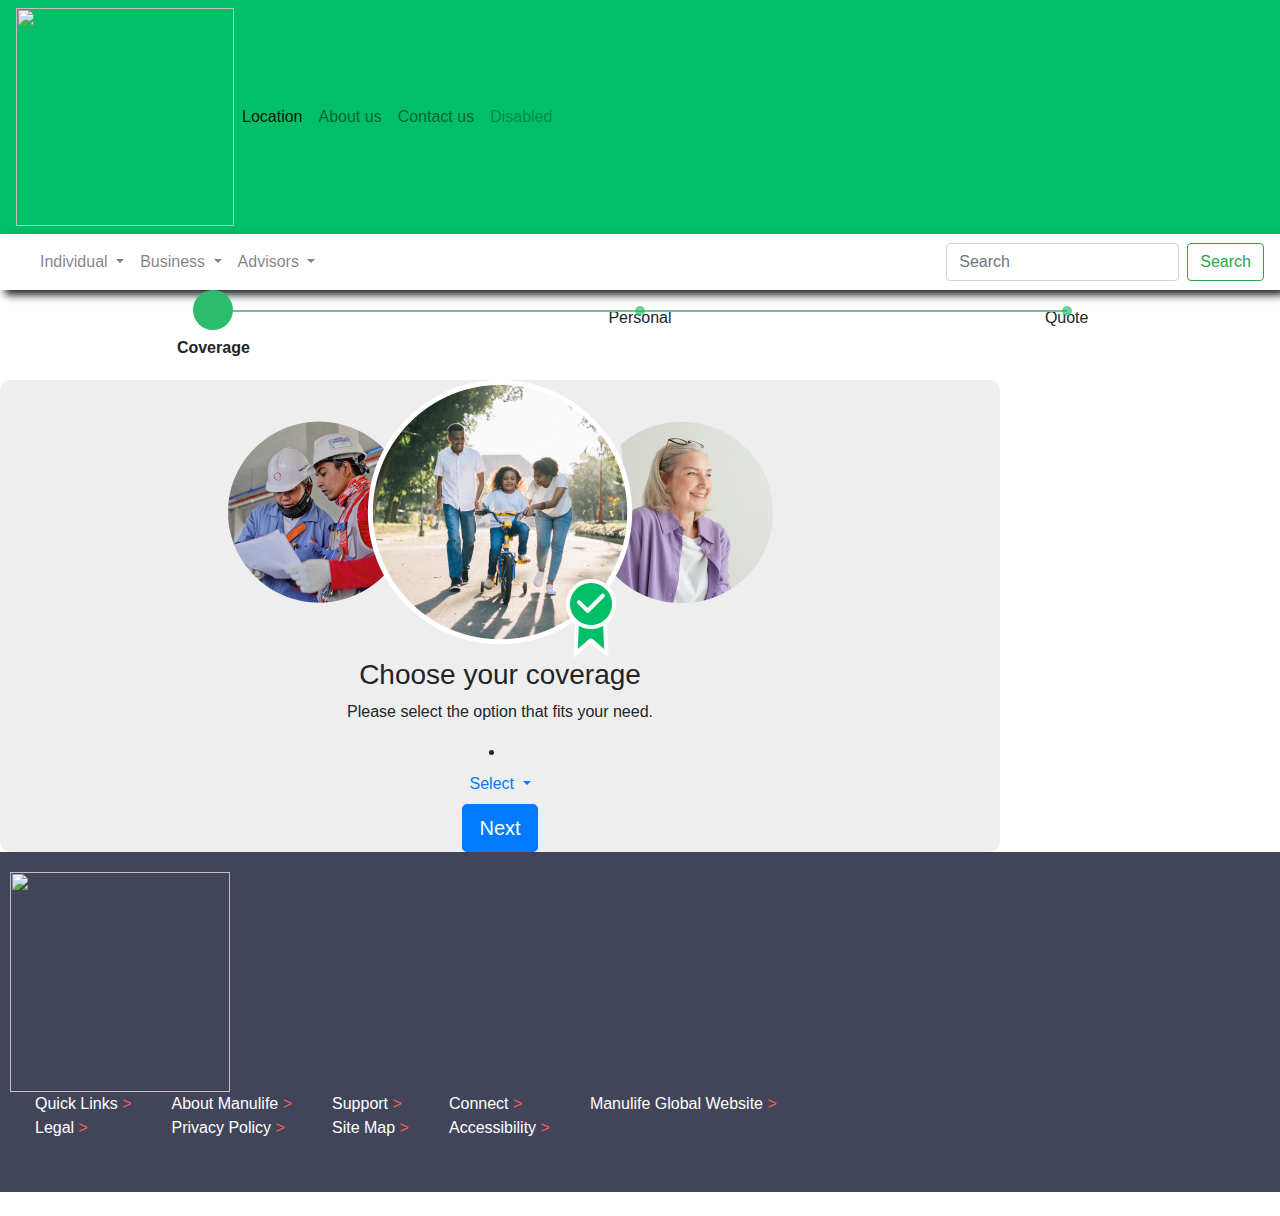
==== quote.html @ 8449deb1 "Stepper Progress Bar" ====
<html>
    <head>
        <!-- Required meta tags -->
        <meta charset="utf-8">
        <meta name="viewport" content="width=device-width, initial-scale=1, shrink-to-fit=no">
        <link href="https://fonts.googleapis.com/css?family=Poppins:100,200,300,400,500,600,700,800,900&display=swap" rel="stylesheet">
        <link href="https://fonts.googleapis.com/css2?family=Montserrat:ital,wght@0,100;0,200;0,300;0,400;0,500;0,600;0,700;0,800;0,900;1,100;1,200;1,300;1,400;1,500;1,600;1,700;1,800;1,900&display=swap" rel="stylesheet"> 
        <link href="https://fonts.googleapis.com/css2?family=Open+Sans:wght@300;400;700&display=swap" rel="stylesheet">

        <!-- Bootstrap CSS -->
        <link rel="stylesheet" href="https://cdn.jsdelivr.net/npm/bootstrap@4.3.1/dist/css/bootstrap.min.css" integrity="sha384-ggOyR0iXCbMQv3Xipma34MD+dH/1fQ784/j6cY/iJTQUOhcWr7x9JvoRxT2MZw1T" crossorigin="anonymous">
        <link  rel="stylesheet" href="css/style.css" type="text/css">
        <title>Manulife Center</title>
      </head>
    <body>
        <nav class="navbar navbar-expand-lg navbar-light bg-light navTop">
            <img src = "images/Manulife+Securities+white 1.png" width="218px"> 
            <button class="navbar-toggler" type="button" data-toggle="collapse" data-target="#navbarNav" aria-controls="navbarNav" aria-expanded="false" aria-label="Toggle navigation">
              <span class="navbar-toggler-icon"></span>
            </button>
            <div class="collapse navbar-collapse" id="navbarNav">
              <ul class="navbar-nav">
                <li class="nav-item active">
                  <a class="nav-link" href="#">Location <span class="sr-only">(current)</span></a>
                </li>
                <li class="nav-item">
                  <a class="nav-link" href="#">About us</a>
                </li>
                <li class="nav-item">
                  <a class="nav-link" href="#">Contact us</a>
                </li>
                <li class="nav-item">
                  <a class="nav-link disabled" href="#" tabindex="-1" aria-disabled="true">Disabled</a>
                </li>
              </ul>
            </div>
          </nav>
          <nav class="navbar navbar-expand-lg navbar-light bg-light navBottom">
            <!-- <a class="navbar-brand" href="#">Help Center</a>
            <button class="navbar-toggler" type="button" data-toggle="collapse" data-target="#navbarSupportedContent" aria-controls="navbarSupportedContent" aria-expanded="false" aria-label="Toggle navigation">
              <span class="navbar-toggler-icon"></span>
            </button> -->
          
            <div class="collapse navbar-collapse" id="navbarSupportedContent">
              <ul class="navbar-nav mr-auto">
                <li class="nav-item active">
                  <a class="nav-link" href="#"><span class="sr-only">(current)</span></a>
                </li>
                <li class="nav-item dropdown">
                    <a class="nav-link dropdown-toggle" href="#" id="navbarDropdownMenuLink" role="button" data-toggle="dropdown" aria-haspopup="true" aria-expanded="false">
                      Individual
                    </a>
                    <div class="dropdown-menu megamenu" aria-labelledby="navbarDropdownMenuLink">
                        <div class = "row">
                            <div class = "column col-3">
                                <div class = "navSection">
                                    <a class="dropdown-item navTitle" href="#">Insurance</a>
                                    <div class="dropdown-divider"></div>
                                    <a class="dropdown-item" href="#">Life insurance</a>
                                    <a class="dropdown-item" href="#">Disability insurance</a>
                                    <a class="dropdown-item" href="#">Critical illness insurance</a>
                                    <a class="dropdown-item" href="#">Health and dental insurance</a>
                                    <a class="dropdown-item" href="#">Travel insurance</a>
                                    <a class="dropdown-item" href="#">Combination insurance</a>
                                    <a class="dropdown-item" href="#">Mortgage protection</a>
                                    </div>
                                <div class = "navSection">
                                    <a class="dropdown-item navTitle" href="#">Invesments</a>
                                    <div class="dropdown-divider"></div>
                                    <a class="dropdown-item" href="#">Solutions</a>
                                    <a class="dropdown-item" href="#">Viewpoints</a>
                                    <a class="dropdown-item" href="#">Resources</a>
                                    <a class="dropdown-item" href="#">Sustainability</a>
                                    <a class="dropdown-item" href="#">Travel insurance</a>
                                    <a class="dropdown-item" href="#">Regulatory</a>
                                    <a class="dropdown-item" href="#">In the media</a>
                                    </div>
                                </div>
                            <div class = " column col-3"> 
                                <div class = "navSection">
                                    <a class="dropdown-item navTitle" href="#">Plans</a>
                                    <div class="dropdown-divider"></div>
                                    <a class="dropdown-item" href="#">Group benefits</a>
                                    <a class="dropdown-item" href="#">Group retirement</a>
                                    <a class="dropdown-item" href="#">Personal plan</a>
                                    </div>
                                <div class = "navSection">
                                    <a class="dropdown-item navTitle" href="#">Learn</a>
                                    <div class="dropdown-divider"></div>
                                    <a class="dropdown-item" href="#">Insurance explained</a>
                                    <a class="dropdown-item" href="#">The power of Manulife advice</a>
                                    <a class="dropdown-item" href="#">Life milestones</a>
                                    <a class="dropdown-item" href="#">Healthy finances</a>
                                    <a class="dropdown-item" href="#">Healthy living</a>
                                    <a class="dropdown-item" href="#">Alumni networks</a>
                                    </div>
                                </div>
                            <div class = " column col-3"> 
                                <div class = "navSection">
                                    <a class="dropdown-item navTitle" href="#">Vitality</a>
                                    <div class="dropdown-divider"></div>
                                    <a class="dropdown-item" href="#">Manulife Vitality for individuals</a>
                                    <a class="dropdown-item" href="#">Manulife Vitality for group benefits members</a>
                                    <a class="dropdown-item" href="#">Rewards and benefits</a>
                                    </div>
                                <div class = "navSection">
                                <a class="dropdown-item navTitle" href="#">Support</a>
                                <div class="dropdown-divider"></div>
                                    <a class="dropdown-item" href="#">COVID-19 Centre</a>
                                    <a class="dropdown-item" href="#">Manulife ID Support System</a>
                                    <a class="dropdown-item" href="#">Tools</a>
                                    <a class="dropdown-item" href="#">Contact us</a>
                                    <a class="dropdown-item" href="#">Manulife forms</a>
                                    <a class="dropdown-item" href="#">Find an advisor</a>
                                </div>
                            </div>
                            <div class = " column col-3"> 
                              <div class = "navSection">
                                  <a class="dropdown-item navTitle" href="#">Manulife Bank</a>
                                  <div class="dropdown-divider"></div>
                                  <a class="dropdown-item" href="#">Accounts</a>
                                  <a class="dropdown-item" href="#">Credit Cards</a>
                                  <a class="dropdown-item" href="#">Mortgages</a>
                                  <a class="dropdown-item" href="#">Loans</a>
                                  <a class="dropdown-item" href="#">Investments</a>
                                  <a class="dropdown-item" href="#">Plan and Learn</a>
                                  <a class="dropdown-item" href="#">Support</a>
                              </div>
                          </div>
                        </div>

                <li class="nav-item dropdown">
                    <a class="nav-link dropdown-toggle" href="#" id="navbarDropdown" role="button" data-toggle="dropdown" aria-haspopup="true" aria-expanded="false">
                      Business
                    </a>
                    <div class="dropdown-menu" aria-labelledby="navbarDropdown">
                      <a class="dropdown-item" href="#">Action</a>
                      <a class="dropdown-item" href="#">Another action</a>
                      <div class="dropdown-divider"></div>
                      <a class="dropdown-item" href="#">Something else here</a>
                    </div>
                  </li>
                  <li class="nav-item dropdown">
                    <a class="nav-link dropdown-toggle" href="#" id="navbarDropdown" role="button" data-toggle="dropdown" aria-haspopup="true" aria-expanded="false">
                      Advisors
                    </a>
                    <div class="dropdown-menu" aria-labelledby="navbarDropdown">
                      <a class="dropdown-item" href="#">Action</a>
                      <a class="dropdown-item" href="#">Another action</a>
                      <div class="dropdown-divider"></div>
                      <a class="dropdown-item" href="#">Something else here</a>
                    </div>
                  </li>
              </ul>
              <form class="form-inline my-2 my-lg-0">
                <input class="form-control mr-sm-2" type="search" placeholder="Search" aria-label="Search">
                <button class="btn btn-outline-success my-2 my-sm-0" type="submit">Search</button>
              </form>
            </div>
            
            
          </nav>
          <!-- https://codepen.io/jamesqquick/pen/KKwZgQb -->

          <!-- <div class="containr">
            <div id="stepProgressBar">
            <div class="step">
              <p class="step-text">Coverage</p>
              <div class="bullet completed"></div>
            </div>
            <div class="step">
              <p class="step-text">Personal</p>
              <div class="bullet"></div>
            </div>
            <div class="step">
              <p class="step-text">Quote</p>
              <div class="bullet"></div>
            </div>
          </div>
          </div> -->


 
      <div class="stepper-wrapper">
        <div class="stepper-item active">
          <div class="step-counter"></div>
          <div class="step-name">Coverage</div>
        </div>
        <div class="stepper-item">
          <div class="step-counter"></div>
          <div class="step-name">Personal</div>
        </div>
        <div class="stepper-item">
          <div class="step-counter"></div>
          <div class="step-name">Quote</div>
        </div>
      </div>
      <div class="slider"> 
          
            <div class="slides">
              <div id="slide-1">
                <img src="images/Choose Coverage.png" alt="...">
                    <h3>Choose your coverage </h3>
                    <p>Please select the option that fits your need.</p>
                    <li class="nav-item dropdown">
                        <a class="nav-link dropdown-toggle" href="#" id="navbarDropdown" role="button" data-toggle="dropdown" aria-haspopup="true" aria-expanded="false">
                          Select
                        </a>
                        <div class="dropdown-menu" aria-labelledby="navbarDropdown">
                          <a class="dropdown-item" href="#">Life Insurance</a>
                          <div class="dropdown-divider"></div>
                          <a class="dropdown-item" href="#">Disability Insurance</a>
                          <div class="dropdown-divider"></div>
                          <a class="dropdown-item" href="#">Critical Illness Insurance</a>
                          <div class="dropdown-divider"></div>
                          <a class="dropdown-item" href="#">Health & Dental Insurance</a>
                          <div class="dropdown-divider"></div>
                          <a class="dropdown-item" href="#">Travel Insurance</a>
                          <div class="dropdown-divider"></div>
                          <a class="dropdown-item" href="#">Combination Insurance</a>
                          <div class="dropdown-divider"></div>
                          <a class="dropdown-item" href="#">Mortgage Protection</a>
                        </div>
                      </li>

                      <a class="btn btn-primary btn-lg" href="#slide-2" role="button" id = "nextBtn">Next</a>
                   
                </div>
              
              <div id="slide-2">
                <h3>Tell us about yourself </h3>
                    <p>Please select the option that fits your need.</p>
                    <form>
                        <div class="form-group">
                          <label for="exampleInputEmail1">Birthday</label>
                          <input type="date" class="form-control" id="birthday" aria-describedby="emailHelp" placeholder="Enter email">
                          <small id="emailHelp" class="form-text text-muted">We'll never share your email with anyone else.</small>
                        </div>
                        <div class="form-group">
                            <label for="exampleFormControlSelect1">Example select</label>
                            <select class="form-control" id="exampleFormControlSelect1">
                              <option>1</option>
                              <option>2</option>
                        <div class="form-group">
                          <label for="exampleInputPassword1">Password</label>
                          <input type="password" class="form-control" id="exampleInputPassword1" placeholder="Password">
                        </div>
                        <div class="form-group form-check">
                          <input type="checkbox" class="form-check-input" id="exampleCheck1">
                          <label class="form-check-label" for="exampleCheck1">Check me out</label>
                        </div>
                        <a class="btn btn-primary btn-lg" href="#slide-1" role="button" id = "prevBtn">Back</a>
                        <a class="btn btn-primary btn-lg" href="#slide-3" role="button" id = "nextBtn2">Submit</a>
                      </form>
              </div>
              <div id="slide-3">
                <div class="jumbotron quoteRes">
                  <h1 class="display-4">Goodbye</h1>
                  <p class="lead">This is a simple hero unit, a simple jumbotron-style component for calling extra attention to featured content or information.</p>
                  <hr class="my-4">
                  <p>It uses utility classes for typography and spacing to space content out within the larger container.</p>
                  <a class="btn btn-primary btn-lg" href="#slide-2" role="button" id = "prevBtn2">Back</a>
                  <a class="btn btn-primary btn-lg" href="#" role="button" id="finishBtn" >Learn more</a>
                </div>
              </div>
            </div>
          </div>







        <script src="https://code.jquery.com/jquery-3.3.1.slim.min.js" integrity="sha384-q8i/X+965DzO0rT7abK41JStQIAqVgRVzpbzo5smXKp4YfRvH+8abtTE1Pi6jizo" crossorigin="anonymous"></script>
        <script src="https://cdn.jsdelivr.net/npm/popper.js@1.14.7/dist/umd/popper.min.js" integrity="sha384-UO2eT0CpHqdSJQ6hJty5KVphtPhzWj9WO1clHTMGa3JDZwrnQq4sF86dIHNDz0W1" crossorigin="anonymous"></script>
        <script src="https://cdn.jsdelivr.net/npm/bootstrap@4.3.1/dist/js/bootstrap.min.js" integrity="sha384-JjSmVgyd0p3pXB1rRibZUAYoIIy6OrQ6VrjIEaFf/nJGzIxFDsf4x0xIM+B07jRM" crossorigin="anonymous"></script>
        <script src="js/index.js"></script>
    
    </body>
<footer>
    <img src = "images/Manulife+Securities+white 1.png" width="220px"> 
    <div class = "row">
        <div class = "column footerCol">
            <ul class = "menu">
                <li> Quick Links <span class = "red">></span> </li>
                <li>Legal <span class = "red">></span></li>
            </ul>
        </div>
        <div class = "column footerCol">
            <ul class = "menu">
                <li> About Manulife <span class = "red">></span></li>
                <li>Privacy Policy <span class = "red">></span></li>
            </ul>
        </div>   
        <div class = "column footerCol">
            <ul class = "menu">
                <li> Support <span class = "red">></span></li>
                <li> Site Map <span class = "red">></span></li>

            </ul>
        </div>  
         
        <div class = "column footerCol">
            <ul class = "menu">
                <li> Connect <span class = "red">></span></li>
                <li> Accessibility <span class = "red">></span></li>
            </ul>
        </div>  
        
        <div class = "column footerCol">
            <ul class = "menu">
                <li> Manulife Global Website <span class = "red">></span></li>
            </ul>
        </div>  
    </div>
    <p>Copyright © 1999-2022 The Manufacturers Life Insurance Company (Manulife)</p>

</footer>
</html>
---- css/style.css ----
.navTop{
    background-color: #00BF66 !important;
}
.center{
    align-self: center;
}
.insurancePrompt{
    border: 0px;
}
.insurancePrompt .card-title{
    font-weight: 600;
    font-family: sans-serif;
    font-size: 30px;
}
.megamenu {
    position: absolute;
    overflow: hidden;
    left: 0;
    width: 100%;
    right: 0;
    padding: 0;
    border: none;
}
.dropdown-menu:click{
    display: block;
    overflow: hidden;
    align-items: center;

}

.dropdown-menu a{
    display: block;
    overflow: hidden;
    align-items: center;

}
.menuRow{
    float: center;
    justify-content: space-around;
    align-items: center;
}
.navBottom{
    float: center;
    background-color: white !important;
    box-shadow: 5px 5px 8px;


}

.dropdown-menu.megamenu {
    min-width: 1040px;
}
.homeHero{
    background-image:url("HeroImg.png");
}

.jumbotron .bigGreen{
    font-size: 48;
    font-family: "Montserrat";
    color: #42B031;
}

.slideContainer{
    min-height: 100vh;
    display: flex;
    align-items: center;
    justify-content: center;
    max-width: 11;
    width: 100%
}
.testimony{
    display: flex;
    justify-content: space-between;
    color: white;
    background-color: #009A52;
}
/* .testimony div{
    padding:0.1px 0px 15px 0px;
    align-items: center;

} */

.testimony .testimonyWord{
    width: 320px;
    height: 570px;
    justify-content: center;
    align-items: center;
    padding: 10px 10px 10px 10px;
}
.testimony .container{
    background-color: #009A52;
    height: 570px;
    justify-content: space-around;
    align-items: center;

}
.testimony .card{
    width: 295px;
    height: 380px;
    border-radius: 20px;
    overflow: hidden;
}
.testimony .card-title{
    font-size: 128;
    font-family: 'Montserrat';
    color: #00BF66;
    position: absolute;
    top: 40%;
    left: 15%;
}
.card-text{
    color: black;
    font-family: 'Open Sans', sans-serif;
    font-weight: 200;
    padding: 10px 10px 10px 10px;
}
.lifePlans .card{
    margin:0px 0px 0px 0px;
    padding: 10px 10px 10px 10px;
}

footer{
    background-color: #424559;
    color: white;
    padding: 20px 10px 20px 10px;
    justify-content: center;
    align-items: stretch;
    height: 340px;
}

footer .row{
    float:block;
    display: flex;
    height: 100px;
    align-items: baseline;
}
footer .red{
    color: #EC6453;
}

footer ul {
    list-style-type: none;
}

.logo{
    float: center;
}

/* Starting quote page here*/
.quote{
    width: 100vh;
    height: 100vh;
    padding: 10px;
    margin: 20px 50px 20px 50px;
    border: black;
    border-style: solid;
    box-shadow: 10px 10px 8px #888;
    overflow: auto;

}
.carouselExampleIndicators{
    background-color: blue;
    color: blue;
    
}
.carousel-indicators > li {
    border-radius: 50%;
    background-color: blue;
    color: blue;
    height: 30px;
  }

  .sr-only{
    background-color: blue;
    color: blue;
  }
.quoteRes{
    background-image:url("./quote-result.jpg");
}
* {
    box-sizing: border-box;
  }
  
  .slider {
    width: 1000px;
    text-align: center;
    overflow: hidden;
  }
  
  .slides {
    display: flex;
    
    overflow-x: auto;
    scroll-snap-type: x mandatory;
    
    scroll-behavior: smooth;
    -webkit-overflow-scrolling: touch;
    
    /*
    scroll-snap-points-x: repeat(300px);
    scroll-snap-type: mandatory;
    */
  }
  .slides::-webkit-scrollbar {
    width: 10px;
    height: 10px;
  }
  .slides::-webkit-scrollbar-thumb {
    background: black;
    border-radius: 10px;
  }
  .slides::-webkit-scrollbar-track {
    background: transparent;
  }
  .slides > div {
    scroll-snap-align: start;
    flex-shrink: 0;
    width: 1000px;
    height: auto;
    margin-right: 50px;
    border-radius: 10px;
    background: #eee;
    transform-origin: center center;
    transform: scale(1);
    transition: transform 0.5s;}

.stepper-wrapper{
  margin-top: auto;
  display: flex;
  justify-content: space-between;
  margin-bottom: 20px;
}
.stepper-item {
  position: relative;
  display: flex;
  flex-direction: column;
  align-items: center;
  flex: 1;

  @media (max-width: 768px) {
    font-size: 12px;
  }
}

.stepper-item::before {
  position: absolute;
  content: "";
  border-bottom: 2px solid #ccc;
  opacity: .4;
  width: 100%;
  top: 20px;
  left: -50%;
  z-index: 2;
  
}

.stepper-item::after {
  position: absolute;
  content: "";
  border-bottom: 2px solid #2BBD6D;
  width: 100%;
  top: 20px;
  left: 50%;
  z-index: 2;
}

.stepper-item .step-counter {
  position: relative;
  z-index: 5;
  display: flex;
  justify-content: center;
  align-items: center;
  width: 10px;
  height: 10px;
  top: 16px;
  border-radius: 50%;
  background: #2BBD6D;
  margin-bottom: 6px;
  filter: opacity(70%);
}

.stepper-item.active {
  font-weight: bold;
}
.stepper-item.active .step-counter {
  background-color: #2BBD6D;
  filter: saturate(100%);
  width: 40px;
  height: 40px;
  top: 0px;

}

.stepper-item.completed .step-counter {
  background-color: #2BBD6D;
  filter: saturate(100%);
  width: 40px;
  height: 40px;
  top: 0px;
}

.stepper-item.completed::after {
  position: absolute;
  content: "";
  border-bottom: 2px solid #2BBD6D;
  width: 100%;
  top: 20px;
  left: 50%;
  z-index: 3;
}

.stepper-item:first-child::before {
  content: none;
}
.stepper-item:last-child::after {
  content: none;
}
/* #stepProgressBar  {
	display:  flex;
	justify-content:  space-between;
	align-items:  flex-end;
	width:  400px;
	margin:  0  auto;
	margin-bottom:  40px;
}

.step  {
text-align:  center;
}

.step-text  {
margin-bottom:  10px;
color:  #28a745;
}


.bullet {
	border: 15px solid #28a745;
	height: 20px;
	width: 20px;
	border-radius: 100%;
	color: #28a745;
	display: inline-block;
	position: relative;
	transition: background-color 500ms;
  line-height:20px;
}


.bullet.completed  {
	color:  white;
	background-color:  #28a745;
  height: 43px;
	width: 43px;
}



.bullet.completed::after {
	content: '';
	position: absolute;
	right: -100px;
	bottom: 5px;
	height: 1px;
	width: 130px;
	background-color: #28a745;
}

/* Base styles and helper stuff */
/* .hidden  {
	display:  none;
}
 
button  {
	padding:  5px  10px;
	border:  1px  solid  black;
	transition:  250ms background-color;
}

button:hover  {
	cursor:  pointer;
	background-color:  black;
	color:  white;
}

button:disabled:hover  {
	opacity:  0.6;
	cursor:  not-allowed;
}

.text-center  {
	text-align:  center;
}
  
.containr  {
	max-width:  400px;
	margin:  0  auto;
	margin-top:  20px;
	padding:  40px;
}
 */


/*.slide-content{
    margin: 0 40px;
}
.cardTestimony{
    border-radius: 25px;
    background-color: white;
    width: 300px;
}
.cardImage{
    position: relative;
    height: 150px;
    width: 150px;
}
.cardImage .cardImg{
    height: 100%;
    width: 100%;
    object-fit: cover;
}
.cardContent{
    display: flex;
    flex-direction: column;
    align-items: center;
    padding: 10px 14px;

}
*/
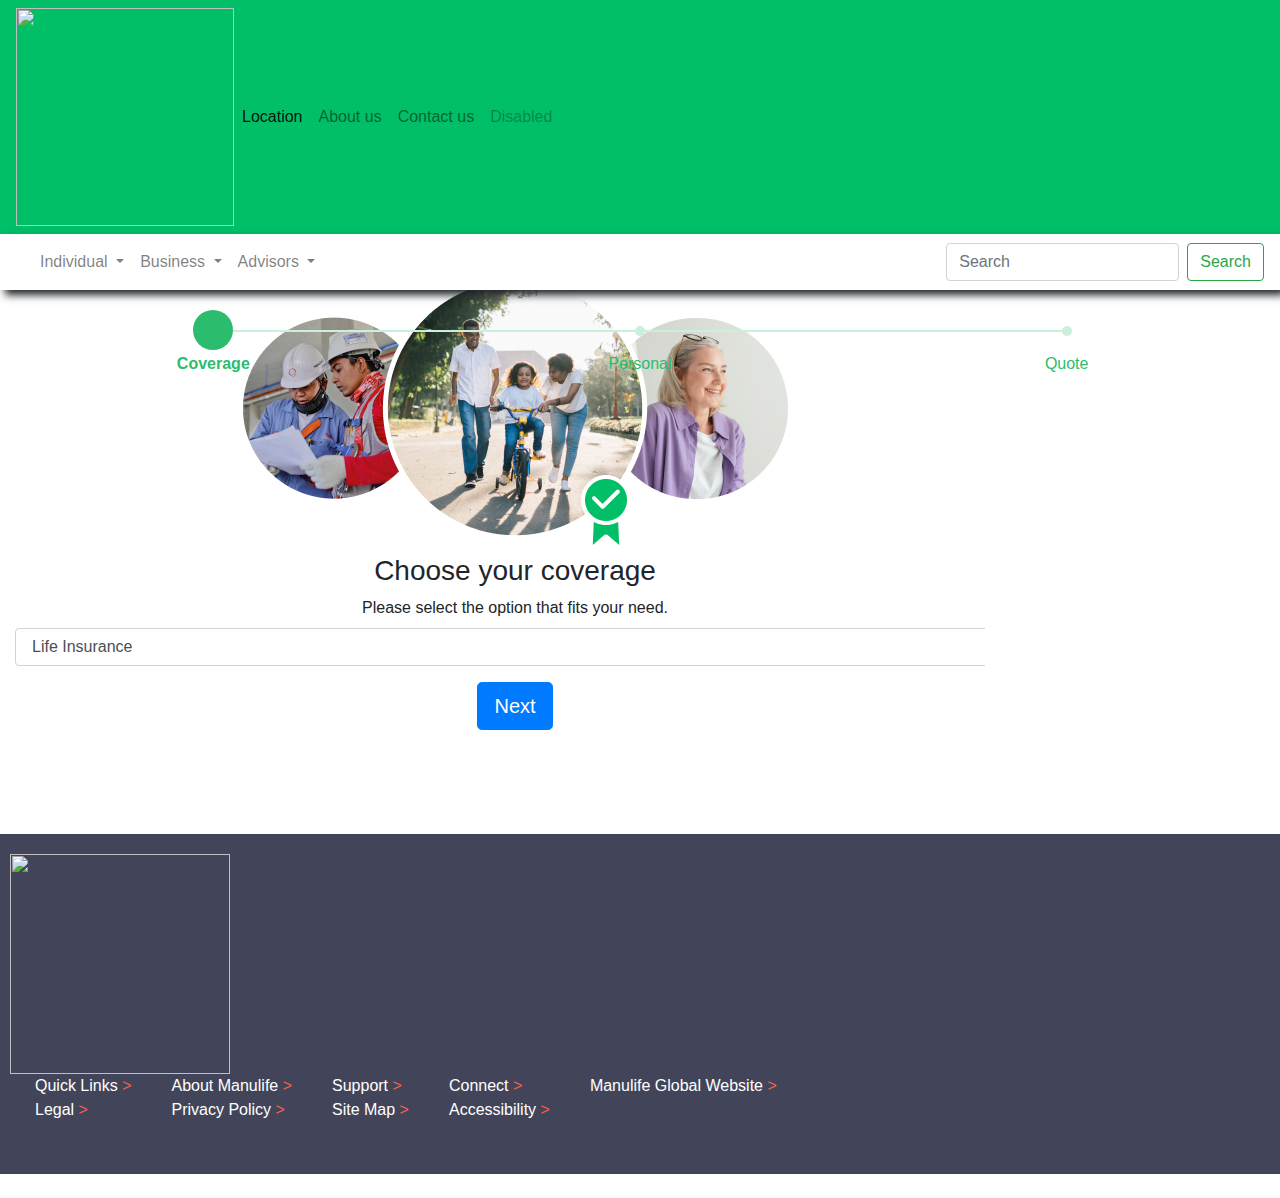
==== commit f48aa9e6: "Lastminutechanges" ====
--- a/quote.html
+++ b/quote.html
@@ -6,6 +6,7 @@
         <link href="https://fonts.googleapis.com/css?family=Poppins:100,200,300,400,500,600,700,800,900&display=swap" rel="stylesheet">
         <link href="https://fonts.googleapis.com/css2?family=Montserrat:ital,wght@0,100;0,200;0,300;0,400;0,500;0,600;0,700;0,800;0,900;1,100;1,200;1,300;1,400;1,500;1,600;1,700;1,800;1,900&display=swap" rel="stylesheet"> 
         <link href="https://fonts.googleapis.com/css2?family=Open+Sans:wght@300;400;700&display=swap" rel="stylesheet">
+        <script src="https://kit.fontawesome.com/ef5aeb3d8b.js" crossorigin="anonymous"></script>
 
         <!-- Bootstrap CSS -->
         <link rel="stylesheet" href="https://cdn.jsdelivr.net/npm/bootstrap@4.3.1/dist/css/bootstrap.min.css" integrity="sha384-ggOyR0iXCbMQv3Xipma34MD+dH/1fQ784/j6cY/iJTQUOhcWr7x9JvoRxT2MZw1T" crossorigin="anonymous">
@@ -34,13 +35,7 @@
                 </li>
               </ul>
             </div>
-          </nav>
-          <nav class="navbar navbar-expand-lg navbar-light bg-light navBottom">
-            <!-- <a class="navbar-brand" href="#">Help Center</a>
-            <button class="navbar-toggler" type="button" data-toggle="collapse" data-target="#navbarSupportedContent" aria-controls="navbarSupportedContent" aria-expanded="false" aria-label="Toggle navigation">
-              <span class="navbar-toggler-icon"></span>
-            </button> -->
-          
+          </nav><nav class="navbar navbar-expand-lg navbar-light bg-light navBottom">  
             <div class="collapse navbar-collapse" id="navbarSupportedContent">
               <ul class="navbar-nav mr-auto">
                 <li class="nav-item active">
@@ -56,7 +51,7 @@
                                 <div class = "navSection">
                                     <a class="dropdown-item navTitle" href="#">Insurance</a>
                                     <div class="dropdown-divider"></div>
-                                    <a class="dropdown-item" href="#">Life insurance</a>
+                                    <a class="dropdown-item" href="./comparison-page/comparison.html">Life insurance</a>
                                     <a class="dropdown-item" href="#">Disability insurance</a>
                                     <a class="dropdown-item" href="#">Critical illness insurance</a>
                                     <a class="dropdown-item" href="#">Health and dental insurance</a>
@@ -158,7 +153,6 @@
               </form>
             </div>
             
-            
           </nav>
           <!-- https://codepen.io/jamesqquick/pen/KKwZgQb -->
 
@@ -196,74 +190,115 @@
         </div>
       </div>
       <div class="slider"> 
-          
+        <div class="container">
             <div class="slides">
-              <div id="slide-1">
+              <div id="slide-1" >
+                  <div class = "blankrow"></div>
+                    <div  class = "slideCont" id = "slide-1Content">
                 <img src="images/Choose Coverage.png" alt="...">
-                    <h3>Choose your coverage </h3>
-                    <p>Please select the option that fits your need.</p>
-                    <li class="nav-item dropdown">
-                        <a class="nav-link dropdown-toggle" href="#" id="navbarDropdown" role="button" data-toggle="dropdown" aria-haspopup="true" aria-expanded="false">
-                          Select
-                        </a>
-                        <div class="dropdown-menu" aria-labelledby="navbarDropdown">
-                          <a class="dropdown-item" href="#">Life Insurance</a>
-                          <div class="dropdown-divider"></div>
-                          <a class="dropdown-item" href="#">Disability Insurance</a>
-                          <div class="dropdown-divider"></div>
-                          <a class="dropdown-item" href="#">Critical Illness Insurance</a>
-                          <div class="dropdown-divider"></div>
-                          <a class="dropdown-item" href="#">Health & Dental Insurance</a>
-                          <div class="dropdown-divider"></div>
-                          <a class="dropdown-item" href="#">Travel Insurance</a>
-                          <div class="dropdown-divider"></div>
-                          <a class="dropdown-item" href="#">Combination Insurance</a>
-                          <div class="dropdown-divider"></div>
-                          <a class="dropdown-item" href="#">Mortgage Protection</a>
-                        </div>
-                      </li>
-
-                      <a class="btn btn-primary btn-lg" href="#slide-2" role="button" id = "nextBtn">Next</a>
-                   
+                      <h3>Choose your coverage </h3>
+                      <form> 
+                        <div class="form-group">
+                          <label for="exampleFormControlSelect1">Please select the option that fits your need.</label>
+                          <select class="form-control" id="exampleFormControlSelect1">
+                            <option>Life Insurance</option>
+                            <option>Disability Insurance</option>
+                            <option>Critical Illness Insurance</option>
+                            <option>Health & Dental Insurance</option>
+                            <option>Travel Insurance</option>
+                            <option>Combination Insurance</option>
+                            <option>Mortgage Protection</option>
+                          </select>
+                          </div>
+                      </form>
+                      <a class="btn btn-primary btn-lg" href="#slide-2" role="button" id = "nextBtn">Next</a> 
+                    </div>
+                    
+              </div>
+              <div id="slide-1-5">
+                <div class = container>
+                  <div class = blank>
+
+                  </div>
                 </div>
-              
+              </div>
               <div id="slide-2">
+                <div class = "blankrow"></div>
+                <div class = "slideCont container-fluid">
                 <h3>Tell us about yourself </h3>
-                    <p>Please select the option that fits your need.</p>
-                    <form>
+                    <form class = "quoteForm">
                         <div class="form-group">
                           <label for="exampleInputEmail1">Birthday</label>
                           <input type="date" class="form-control" id="birthday" aria-describedby="emailHelp" placeholder="Enter email">
-                          <small id="emailHelp" class="form-text text-muted">We'll never share your email with anyone else.</small>
                         </div>
                         <div class="form-group">
-                            <label for="exampleFormControlSelect1">Example select</label>
+                            <label for="exampleFormControlSelect1">What province are you from?</label>
                             <select class="form-control" id="exampleFormControlSelect1">
-                              <option>1</option>
-                              <option>2</option>
-                        <div class="form-group">
-                          <label for="exampleInputPassword1">Password</label>
-                          <input type="password" class="form-control" id="exampleInputPassword1" placeholder="Password">
-                        </div>
-                        <div class="form-group form-check">
-                          <input type="checkbox" class="form-check-input" id="exampleCheck1">
-                          <label class="form-check-label" for="exampleCheck1">Check me out</label>
-                        </div>
+                              <option>Alberta</option>
+                              <option>British Columbia</option>
+                              <option>Manitoba</option>
+                              <option>New Brunswick</option>
+                              <option>Newfoundland</option>
+                              <option>Nova Scotia</option>
+                              <option>Ontario</option>
+                              <option>Prince Edward Island</option>
+                              <option>Quebec</option>
+                              <option>Saskatchewan</option>
+                            </select>
+                            </div>
+                        <div class="form-group">
+                          <label for="exampleFormControlSelect1">What is your assigned sex at birth?</label>
+                          <select class="form-control" id="exampleFormControlSelect1">
+                            <option>Male</option>
+                            <option>Female</option>
+                            <option>Other</option>
+                            </select>
+                            </div>
+                        <div class="form-group">
+                          <label for="exampleFormControlSelect1">In the last 12 months, have you smoked, vaped or used cigarettes, cigarillos, small cigars, pipes, chewing tobacco, nicotine gum or patches, or nicotine or tobacco in any other form?</label>
+                          <select class="form-control" id="exampleFormControlSelect1">
+                            <option>Yes</option>
+                            <option>No</option>
+                            </select>
+                            </div>
+                          </form>
                         <a class="btn btn-primary btn-lg" href="#slide-1" role="button" id = "prevBtn">Back</a>
                         <a class="btn btn-primary btn-lg" href="#slide-3" role="button" id = "nextBtn2">Submit</a>
-                      </form>
+
+                    </div>
+              </div>
+              <div id="slide-2-5">
+                <div class = container>
+                  <div class = blankcol>
+
+                  </div>
+                </div>
               </div>
               <div id="slide-3">
+                <div class = "blankrow"></div>
+                <div class = "slideCont">
+                  <div class = "quoteTitle">
+                    <h1>Quote Results</h1>
+                  </div>
                 <div class="jumbotron quoteRes">
-                  <h1 class="display-4">Goodbye</h1>
-                  <p class="lead">This is a simple hero unit, a simple jumbotron-style component for calling extra attention to featured content or information.</p>
-                  <hr class="my-4">
-                  <p>It uses utility classes for typography and spacing to space content out within the larger container.</p>
+
+                    <div class = "row">
+                      <div class = "column">
+                      <p>Your quote coverage amount:</p>
+                      <h3 class = "greenRes">$200,000</h3>
+                    </div>
+                    <div class = "column">
+                      <p>Your price per month:</p>
+                      <h3 class = "greenRes">$24.99<span class = "greenResSmall"> for 20 years</span></h3>
+                    </div>
+                    </div>
                   <a class="btn btn-primary btn-lg" href="#slide-2" role="button" id = "prevBtn2">Back</a>
                   <a class="btn btn-primary btn-lg" href="#" role="button" id="finishBtn" >Learn more</a>
                 </div>
               </div>
-            </div>
+              </div>
+            </div>
+          </div>
           </div>
 
 
--- a/css/style.css
+++ b/css/style.css
@@ -1,17 +1,18 @@
+html {
+  scroll-behavior: smooth;
+}
+.padding-0{
+  padding-right:0 !important;
+  padding-left:0 !important;
+}
 .navTop{
     background-color: #00BF66 !important;
+    z-index: 3;
 }
 .center{
-    align-self: center;
-}
-.insurancePrompt{
-    border: 0px;
-}
-.insurancePrompt .card-title{
-    font-weight: 600;
-    font-family: sans-serif;
-    font-size: 30px;
-}
+    align-self: center !important;
+}
+
 .megamenu {
     position: absolute;
     overflow: hidden;
@@ -20,6 +21,8 @@
     right: 0;
     padding: 0;
     border: none;
+    z-index: 5;
+
 }
 .dropdown-menu:click{
     display: block;
@@ -32,7 +35,6 @@
     display: block;
     overflow: hidden;
     align-items: center;
-
 }
 .menuRow{
     float: center;
@@ -43,22 +45,126 @@
     float: center;
     background-color: white !important;
     box-shadow: 5px 5px 8px;
-
-
+    z-index: 9;
 }
 
 .dropdown-menu.megamenu {
     min-width: 1040px;
-}
+    z-index: 9;
+
+}
+/* this is the jumbotron */
 .homeHero{
     background-image:url("HeroImg.png");
 }
 
-.jumbotron .bigGreen{
+.homeHero .bigGreen{
     font-size: 48;
-    font-family: "Montserrat";
+    font-family: "Montserrat", sans-serif;
     color: #42B031;
 }
+.homeHero p {
+  font-size: 24;
+  font-family: "Montserrat", sans-serif;
+  color: #004C6C;
+}
+.homeHero .btn{
+  color: #42B031;
+  border-color: #42B031;
+  background-color: transparent;
+}
+.homeHero .btn:active {
+  color: #FFF !important;
+  border-color: #FFF !important;
+  background-color: #42B031 !important;
+
+}
+/* this is the quicktools */
+.qTools{
+  margin-top: 20px;
+  margin-bottom: 20px;
+
+}
+.qTools .row{
+  display: flex;
+  justify-content: center;
+}
+.qTools h2{
+  font-size: 32;
+  font-family: "Montserrat", sans-serif;
+  color: #616161;
+  align-self: center;
+  text-align: center;
+  margin-left: auto !important;
+  margin-right: auto !important;
+
+}
+.qTools .col-sm{
+padding-left: 0%;
+padding-right: 0%;
+flex-grow: 0;
+
+}
+.qCard{
+  border: 0px;
+  height: 300px;
+  text-align: center;
+}
+.qcenterCard{
+  border-left: 1px solid #CDCDCD;
+  border-right: 1px solid #CDCDCD;
+}
+.qCard .card-title{
+  font-weight: 600;
+  font-family: 'open-sans', sans-serif;
+  font-size: 18;
+}
+.qLink{
+  position: absolute;
+  bottom: 5;
+  left: 90;
+  color: #000;
+}
+.chevYellow:after {
+  content: '\f138';
+  font-family: fontawesome, sans-serif;
+  color: #ffcb05;
+  margin-left: 5px;
+}
+.chevRed:after {
+  content: '\f138';
+  font-family: fontawesome, sans-serif;
+  color: #EC6453;
+  margin-left: 5px;
+}
+.chevGreen:after {
+  content: '\f138';
+  font-family: fontawesome, sans-serif;
+  color: #00BF66;
+  margin-left: 5px;
+}
+.chevleftGreen:after {
+  content: '\f137';
+  font-family: fontawesome, sans-serif;
+  color: #00BF66;
+  margin-left: 5px;
+}
+/* 
+#002f4b,#dc4225 
+Convert HEX to RGBA - http://hex2rgba.devoth.com/
+*/ /*
+.img-gradient:after {
+  content:'';
+  position:absolute;
+  left:0; top:0;
+  width:100%; height:100%;
+  display:inline-block;
+  background: -webkit-linear-gradient(top, rgba(255, 255, 255, 0.5) 0%,rgba(255, 255, 255, 0.5) 100%); /* Chrome10+,Safari5.1+ */
+  /* background: -o-linear-gradient(top, rgba(255, 255, 255, 0.5) 0%,rgba((255, 255, 255, 0.5) 100%); /* Opera 11.10+ */
+  /* background: -ms-linear-gradient(top, rgba((255, 255, 255, 0.5) 0%,rgba((255, 255, 255, 0.5) 100%); IE10+ */
+  /* background: linear-gradient(to bottom, rgba(0,47,75,0.5) 0%,rgba((255, 255, 255, 0.5) 100%); W3C */
+  /* filter: progid:DXImageTransform.Microsoft.gradient( startColorstr='#002f4b', endColorstr='#00000000',GradientType=0 ); IE6-9 */
+  /* z-index: 2; */
 
 .slideContainer{
     min-height: 100vh;
@@ -89,9 +195,10 @@
 }
 .testimony .container{
     background-color: #009A52;
-    height: 570px;
+    height: 470px;
     justify-content: space-around;
     align-items: center;
+    position: relative;
 
 }
 .testimony .card{
@@ -158,6 +265,10 @@
     overflow: auto;
 
 }
+.cIndicator{
+  display: flex;
+  justify-content: center;
+}
 .carouselExampleIndicators{
     background-color: blue;
     color: blue;
@@ -169,7 +280,6 @@
     color: blue;
     height: 30px;
   }
-
   .sr-only{
     background-color: blue;
     color: blue;
@@ -181,54 +291,84 @@
     box-sizing: border-box;
   }
   
-  .slider {
+.slider {
     width: 1000px;
     text-align: center;
     overflow: hidden;
-  }
+    bottom: 100px;
+    position: relative;
   
-  .slides {
+    z-index: 0;
+
+
+
+}
+.slider .btn{
+z-index: 10;
+
+}
+  
+.slides {
     display: flex;
     
-    overflow-x: auto;
+    overflow-x: hidden;
     scroll-snap-type: x mandatory;
     
     scroll-behavior: smooth;
     -webkit-overflow-scrolling: touch;
-    
     /*
     scroll-snap-points-x: repeat(300px);
     scroll-snap-type: mandatory;
     */
-  }
-  .slides::-webkit-scrollbar {
+}
+
+#blank1{
+  height: 100px;
+
+}
+#blank2{
+  height: 100px;
+
+}
+#blank3{
+  height: 100px;
+
+}
+
+
+
+.slides::-webkit-scrollbar {
     width: 10px;
     height: 10px;
-  }
-  .slides::-webkit-scrollbar-thumb {
+}
+.slides::-webkit-scrollbar-thumb {
     background: black;
     border-radius: 10px;
-  }
-  .slides::-webkit-scrollbar-track {
+}
+.slides::-webkit-scrollbar-track {
     background: transparent;
-  }
-  .slides > div {
+}
+.slides > div {
     scroll-snap-align: start;
     flex-shrink: 0;
     width: 1000px;
     height: auto;
     margin-right: 50px;
     border-radius: 10px;
-    background: #eee;
+    background: #FFFFFF;
     transform-origin: center center;
     transform: scale(1);
-    transition: transform 0.5s;}
+    transition: transform 0.5s;
+
+  }
 
 .stepper-wrapper{
-  margin-top: auto;
+  margin-top: 20px;;
   display: flex;
   justify-content: space-between;
   margin-bottom: 20px;
+  z-index: 2;
+  position: relative;
 }
 .stepper-item {
   position: relative;
@@ -245,7 +385,7 @@
 .stepper-item::before {
   position: absolute;
   content: "";
-  border-bottom: 2px solid #ccc;
+  border-bottom: 2px solid #CAEFDB;
   opacity: .4;
   width: 100%;
   top: 20px;
@@ -257,11 +397,17 @@
 .stepper-item::after {
   position: absolute;
   content: "";
-  border-bottom: 2px solid #2BBD6D;
+  border-bottom: 2px solid #CAEFDB;
   width: 100%;
   top: 20px;
   left: 50%;
   z-index: 2;
+}
+.step-name{
+  position: absolute;
+  bottom: -20px;
+  color: #2BBD6D;
+
 }
 
 .stepper-item .step-counter {
@@ -274,9 +420,9 @@
   height: 10px;
   top: 16px;
   border-radius: 50%;
-  background: #2BBD6D;
+  background: #CAEFDB;
   margin-bottom: 6px;
-  filter: opacity(70%);
+  
 }
 
 .stepper-item.active {
@@ -306,7 +452,7 @@
   width: 100%;
   top: 20px;
   left: 50%;
-  z-index: 3;
+  z-index: 2;
 }
 
 .stepper-item:first-child::before {
